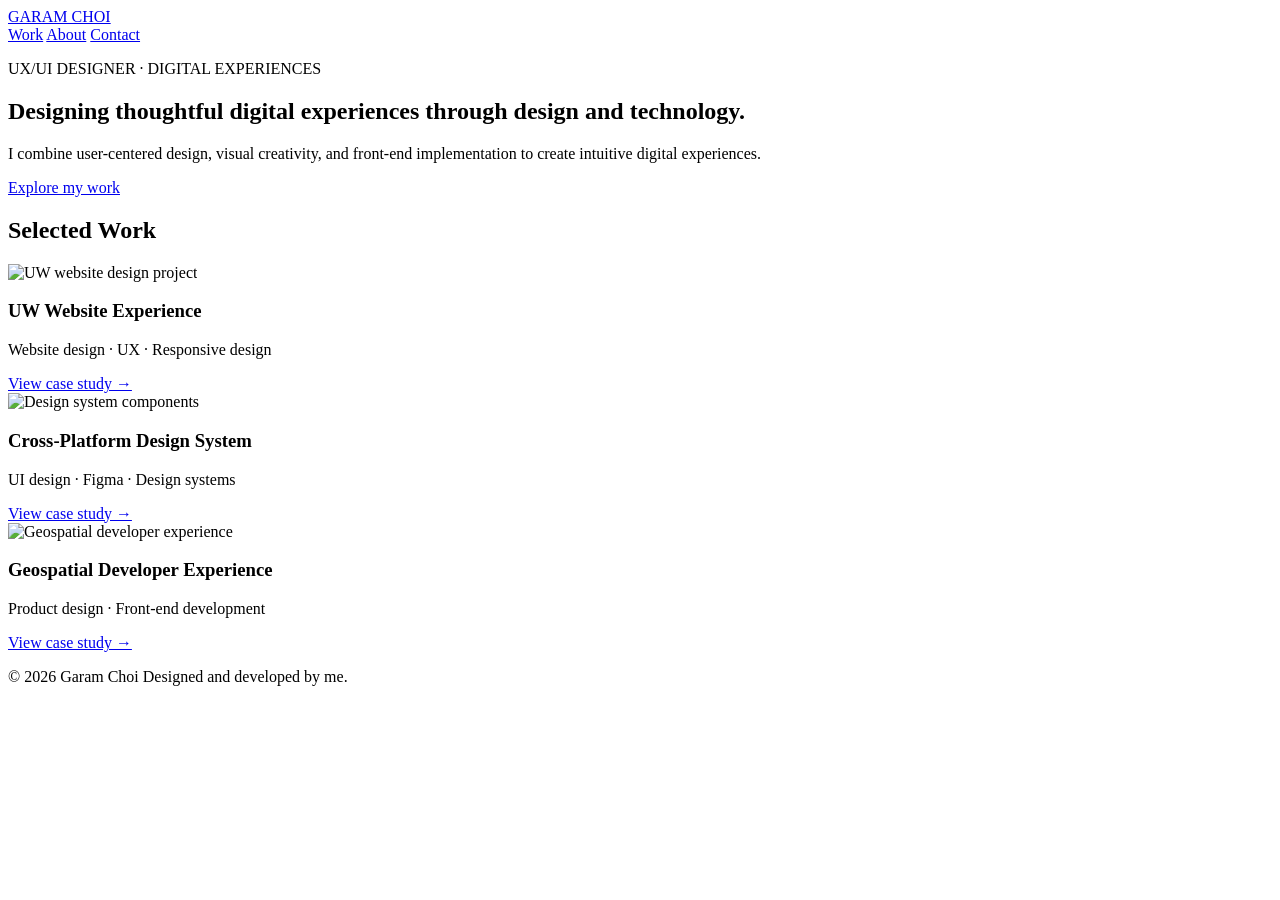
==== index.html @ 21d6caca "Create initial portfolio website" ====
<!DOCTYPE html>
<html lang="en">
<head>
  <meta charset="UTF-8">
  <meta name="viewport" content="width=device-width, initial-scale=1.0">

  <title>Garam Choi | UX/UI Designer</title>

  <meta name="description"
    content="UX/UI designer focused on digital experiences, visual design, and front-end development.">

  <link rel="stylesheet" href="assets/css/style.css">
</head>

<body>

  <header>
    <nav class="navigation">
      <a href="index.html" class="logo">GARAM CHOI</a>

      <div class="nav-links">
        <a href="#work">Work</a>
        <a href="about.html">About</a>
        <a href="contact.html">Contact</a>
      </div>
    </nav>
  </header>

  <main>

    <section class="hero">
      <p class="eyebrow">UX/UI DESIGNER · DIGITAL EXPERIENCES</p>

      <h1>
        Designing thoughtful digital
        experiences through
        <span>design and technology.</span>
      </h1>

      <p class="intro">
        I combine user-centered design, visual creativity,
        and front-end implementation to create
        intuitive digital experiences.
      </p>

      <a href="#work" class="button">Explore my work</a>
    </section>

    <section id="work" class="projects">
      <h2>Selected Work</h2>

      <article class="project">
        <img src="assets/images/uw-project.jpg"
          alt="UW website design project">

        <h3>UW Website Experience</h3>
        <p>Website design · UX · Responsive design</p>
        <a href="projects/uw-website.html">View case study →</a>
      </article>

      <article class="project">
        <img src="assets/images/design-system.jpg"
          alt="Design system components">

        <h3>Cross-Platform Design System</h3>
        <p>UI design · Figma · Design systems</p>
        <a href="projects/design-system.html">View case study →</a>
      </article>

      <article class="project">
        <img src="assets/images/geo-project.jpg"
          alt="Geospatial developer experience">

        <h3>Geospatial Developer Experience</h3>
        <p>Product design · Front-end development</p>
        <a href="projects/geo-experience.html">View case study →</a>
      </article>
    </section>

  </main>

  <footer>
    <p>© 2026 Garam Choi Designed and developed by me.</p>
  </footer>

  <script src="assets/js/script.js"></script>

</body>
</html>
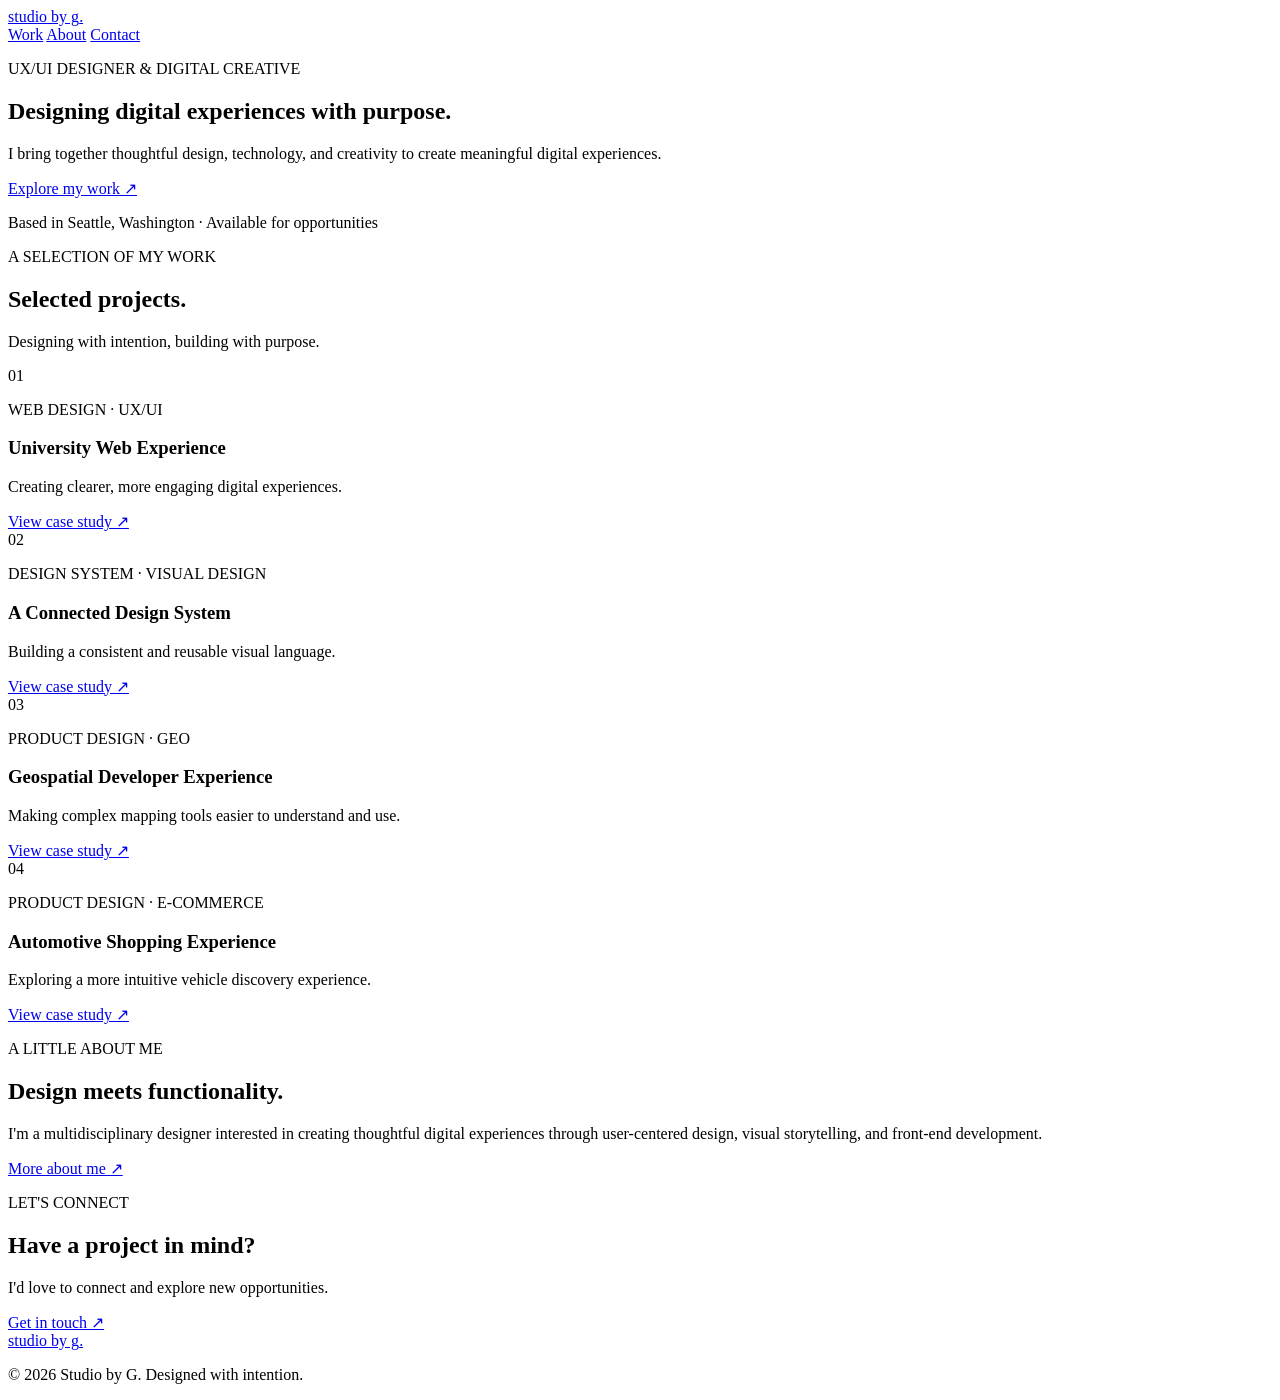
==== commit 53cbaed1: "Create Studio by G portfolio homepage" ====
--- a/index.html
+++ b/index.html
@@ -5,83 +5,136 @@
   <meta charset="UTF-8">
   <meta name="viewport" content="width=device-width, initial-scale=1.0">
 
-  <title>Garam Choi | UX/UI Designer</title>
+  <title>Studio by G | UX/UI & Digital Design</title>
+  <meta name="description" content="The portfolio of an independent designer creating thoughtful digital experiences.">
 
-  <meta name="description"
-    content="UX/UI designer focused on digital experiences, visual design, and front-end development.">
+  <link rel="preconnect" href="https://fonts.googleapis.com">
+  <link rel="preconnect" href="https://fonts.gstatic.com" crossorigin>
+  <link href="https://fonts.googleapis.com/css2?family=DM+Sans:wght@400;500;600;700&family=Playfair+Display:ital,wght@0,500;0,600;1,500&display=swap" rel="stylesheet">
 
   <link rel="stylesheet" href="assets/css/style.css">
 </head>
 
 <body>
 
-  <header>
-    <nav class="navigation">
-      <a href="index.html" class="logo">GARAM CHOI</a>
+  <!-- Navigation -->
+  <header class="navbar">
+    <a href="#" class="logo">studio by g<span>.</span></a>
 
-      <div class="nav-links">
-        <a href="#work">Work</a>
-        <a href="about.html">About</a>
-        <a href="contact.html">Contact</a>
-      </div>
+    <nav>
+      <a href="#work">Work</a>
+      <a href="#about">About</a>
+      <a href="#contact">Contact</a>
     </nav>
   </header>
 
   <main>
 
+    <!-- Hero Section -->
     <section class="hero">
-      <p class="eyebrow">UX/UI DESIGNER · DIGITAL EXPERIENCES</p>
+      <p class="eyebrow">UX/UI DESIGNER & DIGITAL CREATIVE</p>
 
       <h1>
-        Designing thoughtful digital
-        experiences through
-        <span>design and technology.</span>
+        Designing digital experiences
+        with <span>purpose.</span>
       </h1>
 
-      <p class="intro">
-        I combine user-centered design, visual creativity,
-        and front-end implementation to create
-        intuitive digital experiences.
+      <p class="hero-description">
+        I bring together thoughtful design, technology, and creativity
+        to create meaningful digital experiences.
       </p>
 
-      <a href="#work" class="button">Explore my work</a>
+      <a href="#work" class="primary-button">
+        Explore my work <span>↗</span>
+      </a>
+
+      <p class="hero-note">Based in Seattle, Washington · Available for opportunities</p>
     </section>
 
-    <section id="work" class="projects">
-      <h2>Selected Work</h2>
+    <!-- Selected Work -->
+    <section class="work-section" id="work">
 
-      <article class="project">
-        <img src="assets/images/uw-project.jpg"
-          alt="UW website design project">
+      <div class="section-heading">
+        <div>
+          <p class="eyebrow">A SELECTION OF MY WORK</p>
+          <h2>Selected projects<span>.</span></h2>
+        </div>
+        <p class="section-note">Designing with intention, building with purpose.</p>
+      </div>
 
-        <h3>UW Website Experience</h3>
-        <p>Website design · UX · Responsive design</p>
-        <a href="projects/uw-website.html">View case study →</a>
-      </article>
+      <div class="project-grid">
 
-      <article class="project">
-        <img src="assets/images/design-system.jpg"
-          alt="Design system components">
+        <article class="project-card">
+          <div class="project-image project-one">
+            <span>01</span>
+          </div>
+          <p class="project-category">WEB DESIGN · UX/UI</p>
+          <h3>University Web Experience</h3>
+          <p>Creating clearer, more engaging digital experiences.</p>
+          <a href="projects/uw-website.html">View case study ↗</a>
+        </article>
 
-        <h3>Cross-Platform Design System</h3>
-        <p>UI design · Figma · Design systems</p>
-        <a href="projects/design-system.html">View case study →</a>
-      </article>
+        <article class="project-card">
+          <div class="project-image project-two">
+            <span>02</span>
+          </div>
+          <p class="project-category">DESIGN SYSTEM · VISUAL DESIGN</p>
+          <h3>A Connected Design System</h3>
+          <p>Building a consistent and reusable visual language.</p>
+          <a href="projects/design-system.html">View case study ↗</a>
+        </article>
 
-      <article class="project">
-        <img src="assets/images/geo-project.jpg"
-          alt="Geospatial developer experience">
+        <article class="project-card">
+          <div class="project-image project-three">
+            <span>03</span>
+          </div>
+          <p class="project-category">PRODUCT DESIGN · GEO</p>
+          <h3>Geospatial Developer Experience</h3>
+          <p>Making complex mapping tools easier to understand and use.</p>
+          <a href="projects/geo-experience.html">View case study ↗</a>
+        </article>
 
-        <h3>Geospatial Developer Experience</h3>
-        <p>Product design · Front-end development</p>
-        <a href="projects/geo-experience.html">View case study →</a>
-      </article>
+        <article class="project-card">
+          <div class="project-image project-four">
+            <span>04</span>
+          </div>
+          <p class="project-category">PRODUCT DESIGN · E-COMMERCE</p>
+          <h3>Automotive Shopping Experience</h3>
+          <p>Exploring a more intuitive vehicle discovery experience.</p>
+          <a href="projects/automotive.html">View case study ↗</a>
+        </article>
+
+      </div>
+    </section>
+
+    <!-- About Section -->
+    <section class="about-section" id="about">
+      <p class="eyebrow">A LITTLE ABOUT ME</p>
+      <h2>Design meets functionality.</h2>
+      <p>
+        I'm a multidisciplinary designer interested in creating
+        thoughtful digital experiences through user-centered design,
+        visual storytelling, and front-end development.
+      </p>
+      <a href="about.html" class="text-link">More about me ↗</a>
+    </section>
+
+    <!-- Contact Section -->
+    <section class="contact-section" id="contact">
+      <p class="eyebrow">LET'S CONNECT</p>
+      <h2>Have a project in mind?</h2>
+      <p>I'd love to connect and explore new opportunities.</p>
+      <a href="mailto:YOUR-EMAIL@example.com" class="primary-button">
+        Get in touch ↗
+      </a>
     </section>
 
   </main>
 
+  <!-- Footer -->
   <footer>
-    <p>© 2026 Garam Choi Designed and developed by me.</p>
+    <a href="#" class="logo">studio by g<span>.</span></a>
+    <p>© 2026 Studio by G. Designed with intention.</p>
   </footer>
 
   <script src="assets/js/script.js"></script>
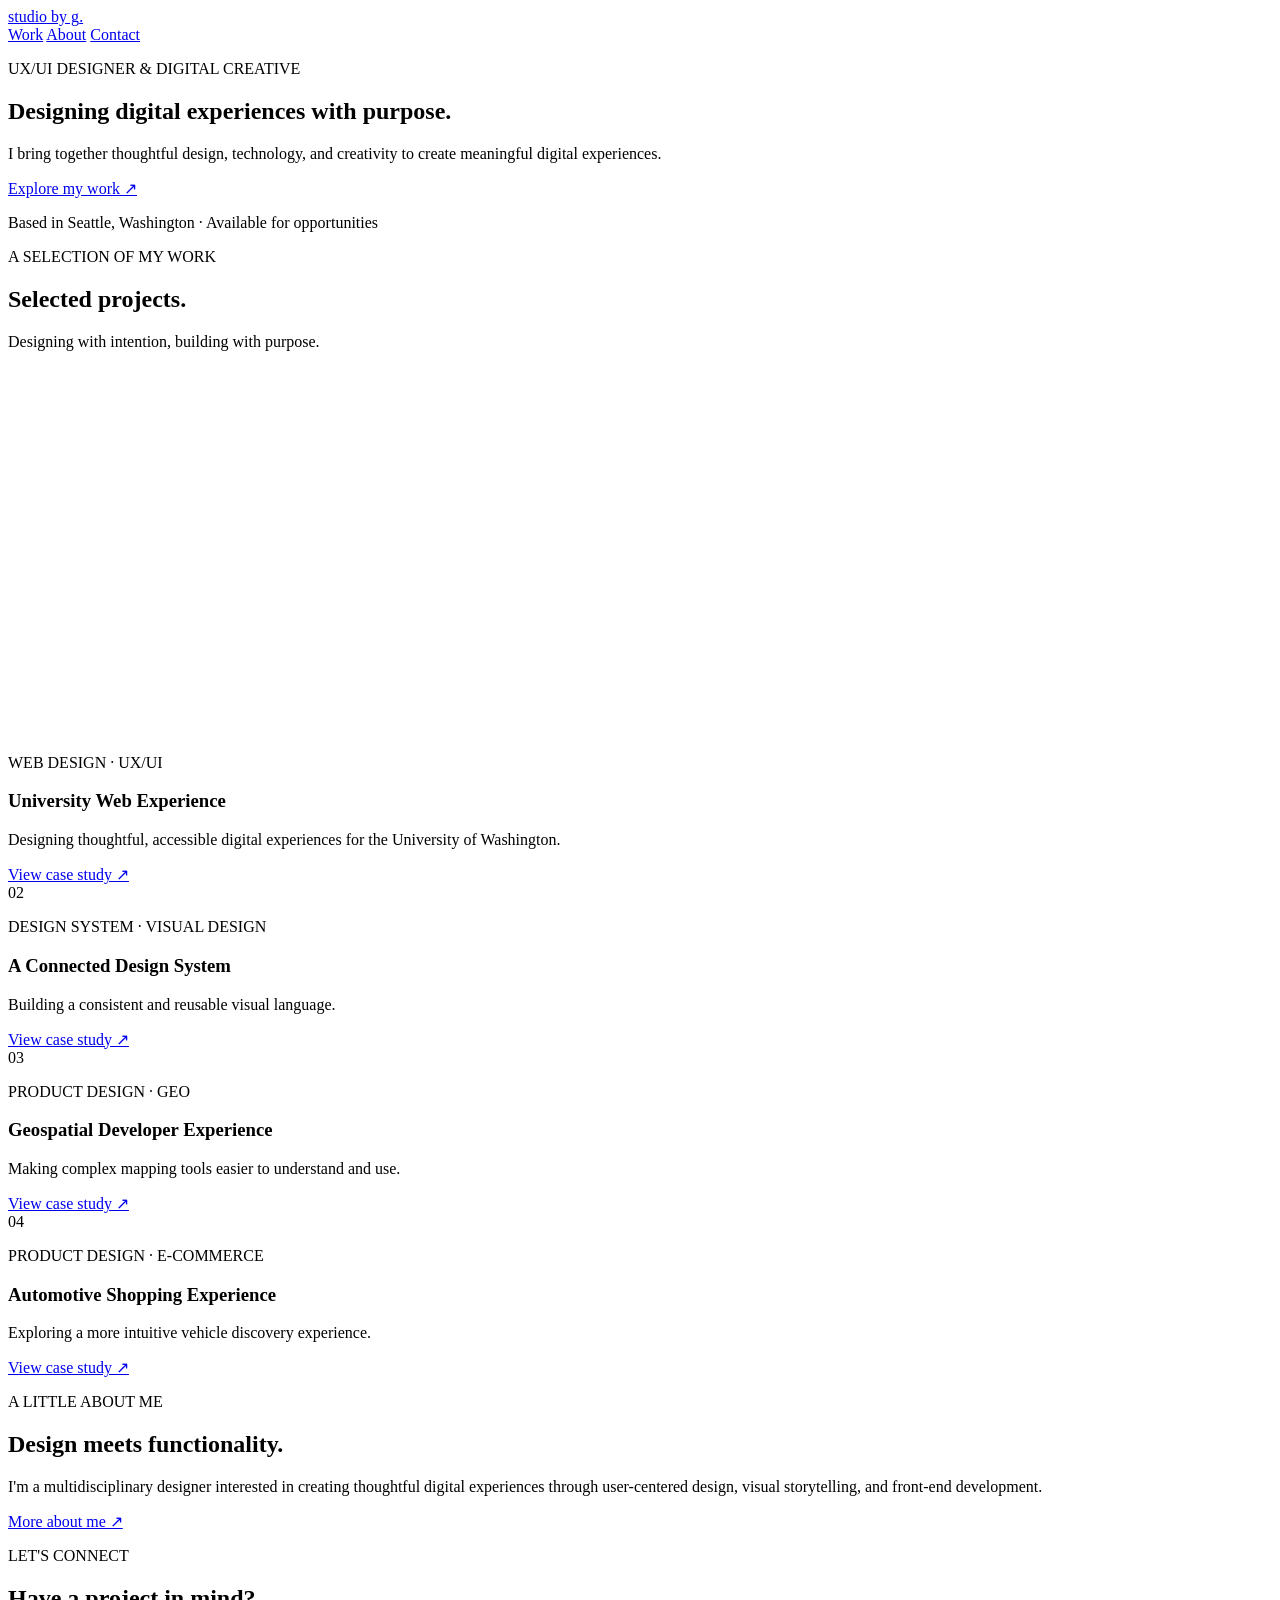
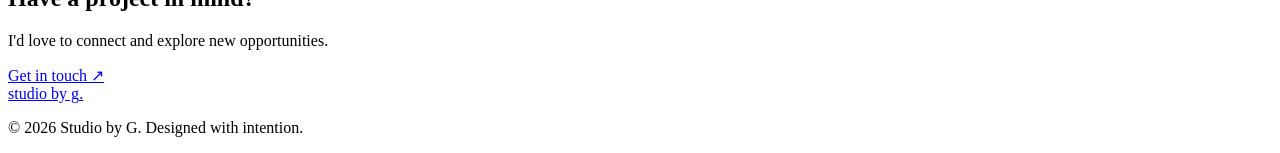
==== commit 5254444f: "Updated portfolio" ====
--- a/index.html
+++ b/index.html
@@ -64,15 +64,33 @@
 
       <div class="project-grid">
 
-        <article class="project-card">
-          <div class="project-image project-one">
-            <span>01</span>
-          </div>
-          <p class="project-category">WEB DESIGN · UX/UI</p>
-          <h3>University Web Experience</h3>
-          <p>Creating clearer, more engaging digital experiences.</p>
-          <a href="projects/uw-website.html">View case study ↗</a>
-        </article>
+
+<article class="project-card">
+
+<div class="project-image uw-project-image">
+  <img
+    src="assets/images/uw-brand/uw-stacked-white.png"
+    alt="University of Washington official stacked logo"
+  >
+</div>
+
+
+  <p class="project-category">WEB DESIGN · UX/UI</p>
+
+  <h3>University Web Experience</h3>
+
+  <p>
+  Designing thoughtful, accessible digital experiences
+  for the University of Washington.
+</p>
+
+<a href="projects/uw-website.html" class="stretched-link">
+  View case study ↗
+</a>
+
+</article>
+
+
 
         <article class="project-card">
           <div class="project-image project-two">
@@ -81,7 +99,7 @@
           <p class="project-category">DESIGN SYSTEM · VISUAL DESIGN</p>
           <h3>A Connected Design System</h3>
           <p>Building a consistent and reusable visual language.</p>
-          <a href="projects/design-system.html">View case study ↗</a>
+          <a href="projects/northstar.html">View case study ↗</a>
         </article>
 
         <article class="project-card">
